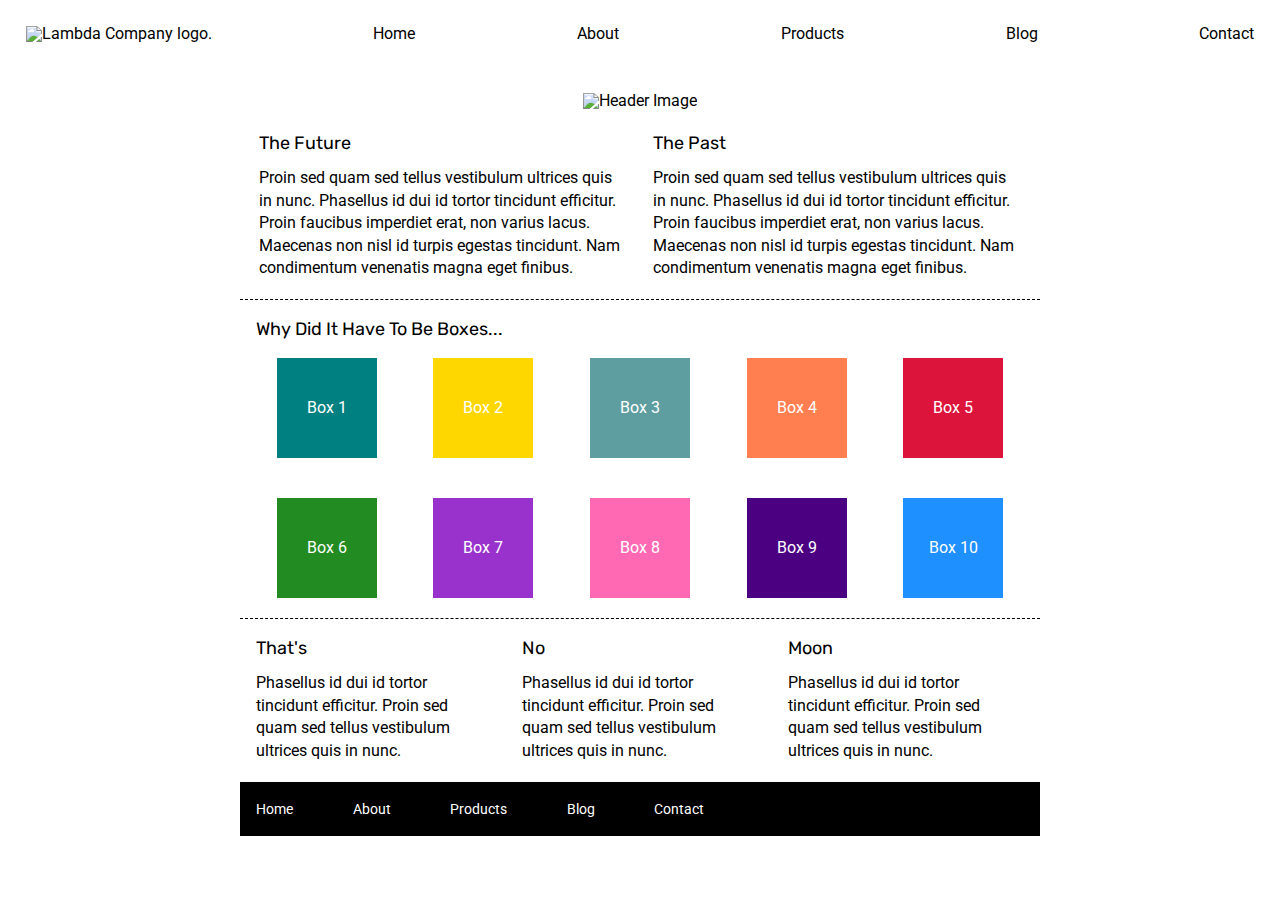
==== index.html @ a5765edb "index complete" ====
<!doctype html>

<html lang="en">
<head>
  <meta charset="utf-8">

  <title>Sprint Challenge - Home</title>

  <link href="https://fonts.googleapis.com/css?family=Roboto|Rubik" rel="stylesheet">
  <link rel="stylesheet" href="css/index.css">

</head>

<body>
    <nav class="navigation">
        <img class="logo" src="img/lambda-black.png" alt="Lambda Company logo.">
        <a href="#home">Home</a>
        <a href="#about">About</a>
        <a href="#products">Products</a>
        <a href="#blog">Blog</a>
        <a href="#contact">Contact</a>   
    </nav>

    <header>
        <img class="headerImage" src="img/jumbo.jpg" alt="Header Image">
    </header>

    <div class="container">
   
        <section class="top-content">
            <div class="text-container">
                <h2>The Future</h2>
                <p>Proin sed quam sed tellus vestibulum ultrices quis in nunc. Phasellus id dui id tortor tincidunt efficitur. Proin faucibus imperdiet erat, non varius lacus. Maecenas non nisl id turpis egestas tincidunt. Nam condimentum venenatis magna eget finibus.</p>
            </div>
            <div class="text-container">
                <h2>The Past</h2>
                <p>Proin sed quam sed tellus vestibulum ultrices quis in nunc. Phasellus id dui id tortor tincidunt efficitur. Proin faucibus imperdiet erat, non varius lacus. Maecenas non nisl id turpis egestas tincidunt. Nam condimentum venenatis magna eget finibus.</p>
            </div>
        </section>
        
        <section class="middle-content">
        
            <h2>Why Did It Have To Be Boxes...</h2>
            
            <div class="boxes">
                <div class="box"><div class="box1">Box 1</div></div>
                <div class="box"><div class="box2">Box 2</div></div>
                <div class="box"><div class="box3">Box 3</div></div>
                <div class="box"><div class="box4">Box 4</div></div>
                <div class="box"><div class="box5">Box 5</div></div>
                <div class="box"><div class="box6">Box 6</div></div>
                <div class="box"><div class="box7">Box 7</div></div>
                <div class="box"><div class="box8">Box 8</div></div>
                <div class="box"><div class="box9">Box 9</div></div>
                <div class="box"><div class="box10">Box 10</div></div>
            </div>
        
        </section>

        <section class="bottom-content">

            <div class="text-container">
                <h2>That's</h2>
                <p>Phasellus id dui id tortor tincidunt efficitur. Proin sed quam sed tellus vestibulum ultrices quis in nunc.</p>
            </div>
            <div class="text-container">
                <h2>No</h2>
                <p>Phasellus id dui id tortor tincidunt efficitur. Proin sed quam sed tellus vestibulum ultrices quis in nunc.</p>
            </div>
            <div class="text-container">
                <h2>Moon</h2>
                <p>Phasellus id dui id tortor tincidunt efficitur. Proin sed quam sed tellus vestibulum ultrices quis in nunc.</p>
            </div>

        </section>
        
        <footer>
            <nav>
                <a href="#">Home</a>
                <a href="#">About</a>
                <a href="#">Products</a>
                <a href="#">Blog</a>
                <a href="#">Contact</a>
            </nav>
        </footer>
    </div><!-- container -->        
</body>
</html>
---- css/index.css ----
/* http://meyerweb.com/eric/tools/css/reset/ 
   v2.0 | 20110126
   License: none (public domain)
*/

html, body, div, span, applet, object, iframe,
h1, h2, h3, h4, h5, h6, p, blockquote, pre,
a, abbr, acronym, address, big, cite, code,
del, dfn, em, img, ins, kbd, q, s, samp,
small, strike, strong, sub, sup, tt, var,
b, u, i, center,
dl, dt, dd, ol, ul, li,
fieldset, form, label, legend,
table, caption, tbody, tfoot, thead, tr, th, td,
article, aside, canvas, details, embed, 
figure, figcaption, footer, header, hgroup, 
menu, nav, output, ruby, section, summary,
time, mark, audio, video {
	margin: 0;
	padding: 0;
	border: 0;
	font-size: 100%;
	font: inherit;
	vertical-align: baseline;
}
/* HTML5 display-role reset for older browsers */
article, aside, details, figcaption, figure, 
footer, header, hgroup, menu, nav, section {
	display: block;
}
body {
	line-height: 1;
}
ol, ul {
	list-style: none;
}
blockquote, q {
	quotes: none;
}
blockquote:before, blockquote:after,
q:before, q:after {
	content: '';
	content: none;
}
table {
	border-collapse: collapse;
	border-spacing: 0;
}

* {
    box-sizing: border-box;
}

html, body {
    height: 100%;
    font-family: 'Roboto', sans-serif;
}

h1, h2, h3, h4, h5 {
    font-size: 18px;
    margin-bottom: 15px;
    font-family: 'Rubik', sans-serif;
}

p {
    line-height: 1.4;
}

.container {
    width: 800px;
    margin: 0 auto;
}

.top-content {
    display: flex;
    flex-wrap: wrap;
    justify-content: space-evenly;
    margin-bottom: 20px;
    border-bottom: 1px dashed black;
}

.top-content .text-container {
    width: 48%;
    padding: 0 1%;
    padding-bottom: 20px;  
}

.middle-content {
    margin-bottom: 20px;
    border-bottom: 1px dashed black;
}

.middle-content h2 {
    padding: 0 2%;
    margin-bottom: 0;
}

.middle-content .boxes {
    display: flex;
    flex-wrap: wrap;
    justify-content: space-evenly;
}

.middle-content .boxes .box {
    width: 12.5%;
    height: 100px;
    background: black;
    margin: 20px 2.5%;
    color: white;
    display: flex;
    align-items: center;
    justify-content: center;
}

.bottom-content {
    display: flex;
    margin: 0 2% 20px;
    justify-content: space-around;
}

.bottom-content .text-container {
    padding-right: 4%;
}

.bottom-content .text-container:last-child {
    padding-right: 0;
}

footer {
    width: 100%;
    background: black;
}

footer nav {
    width: 60%;
    display: flex;
    justify-content: space-between;
    align-items: center;
    padding: 20px 2%;
    font-size: 14px;
}

footer nav a {
    color: white;
    text-decoration: none;
}

nav {
    display: flex;
    width: 100%;
    justify-content: space-between;
    padding: 2%;
}

nav a{
    text-decoration: none;
    color: black;
}

header {
    display: flex;
    justify-content: center;
    padding-top: 2%;
    padding-bottom: 2%;
}

.box1 {
    background-color: teal;
    width: 100%;
    height: 100%;
    text-align: center;
    padding-top: 42%;
}

.box2 {
    background-color: gold;
    width: 100%;
    height: 100%;
    text-align: center;
    padding-top: 42%;
}

.box3 {
    background-color: cadetblue;
    width: 100%;
    height: 100%;
    text-align: center;
    padding-top: 42%;
}

.box4 {
    background-color: coral;
    width: 100%;
    height: 100%;
    text-align: center;
    padding-top: 42%;
}

.box5 {
    background-color: crimson;
    width: 100%;
    height: 100%;
    text-align: center;
    padding-top: 42%;
}

.box6 {
    background-color: forestgreen;
    width: 100%;
    height: 100%;
    text-align: center;
    padding-top: 42%;
}

.box7 {
    background-color: darkorchid;
    width: 100%;
    height: 100%;
    text-align: center;
    padding-top: 42%;
}

.box8 {
    background-color: hotpink;
    width: 100%;
    height: 100%;
    text-align: center;
    padding-top: 42%;
}

.box9 {
    background-color: indigo;
    width: 100%;
    height: 100%;
    text-align: center;
    padding-top: 42%;
}

.box10 {
    background-color: dodgerblue;
    width: 100%;
    height: 100%;
    text-align: center;
    padding-top: 42%;
}
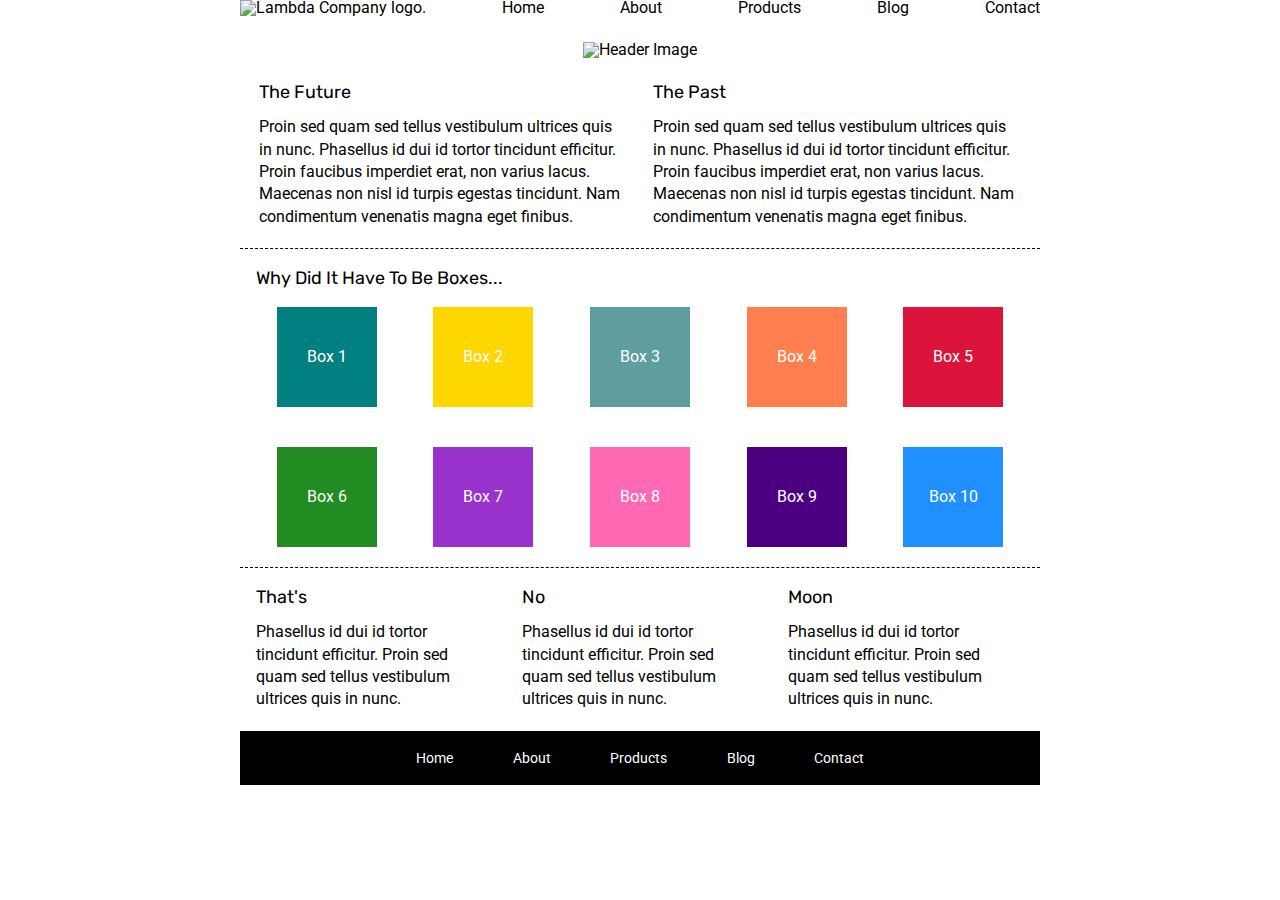
==== commit 9d2665ed: "index, about, contact pages complete" ====
--- a/index.html
+++ b/index.html
@@ -14,11 +14,11 @@
 <body>
     <nav class="navigation">
         <img class="logo" src="img/lambda-black.png" alt="Lambda Company logo.">
-        <a href="#home">Home</a>
-        <a href="#about">About</a>
+        <a href="#navigation">Home</a>
+        <a href="about.html">About</a>
         <a href="#products">Products</a>
         <a href="#blog">Blog</a>
-        <a href="#contact">Contact</a>   
+        <a href="contact.html">Contact</a>   
     </nav>
 
     <header>
@@ -76,11 +76,11 @@
         
         <footer>
             <nav>
-                <a href="#">Home</a>
-                <a href="#">About</a>
-                <a href="#">Products</a>
-                <a href="#">Blog</a>
-                <a href="#">Contact</a>
+                <a href="#navigation">Home</a>
+                <a href="about.html">About</a>
+                <a href="#products">Products</a>
+                <a href="#blog">Blog</a>
+                <a href="contact.html">Contact</a>
             </nav>
         </footer>
     </div><!-- container -->        
--- a/css/index.css
+++ b/css/index.css
@@ -147,9 +147,9 @@
 
 nav {
     display: flex;
-    width: 100%;
+    width: 800px;
+    margin: 0 auto;
     justify-content: space-between;
-    padding: 2%;
 }
 
 nav a{
